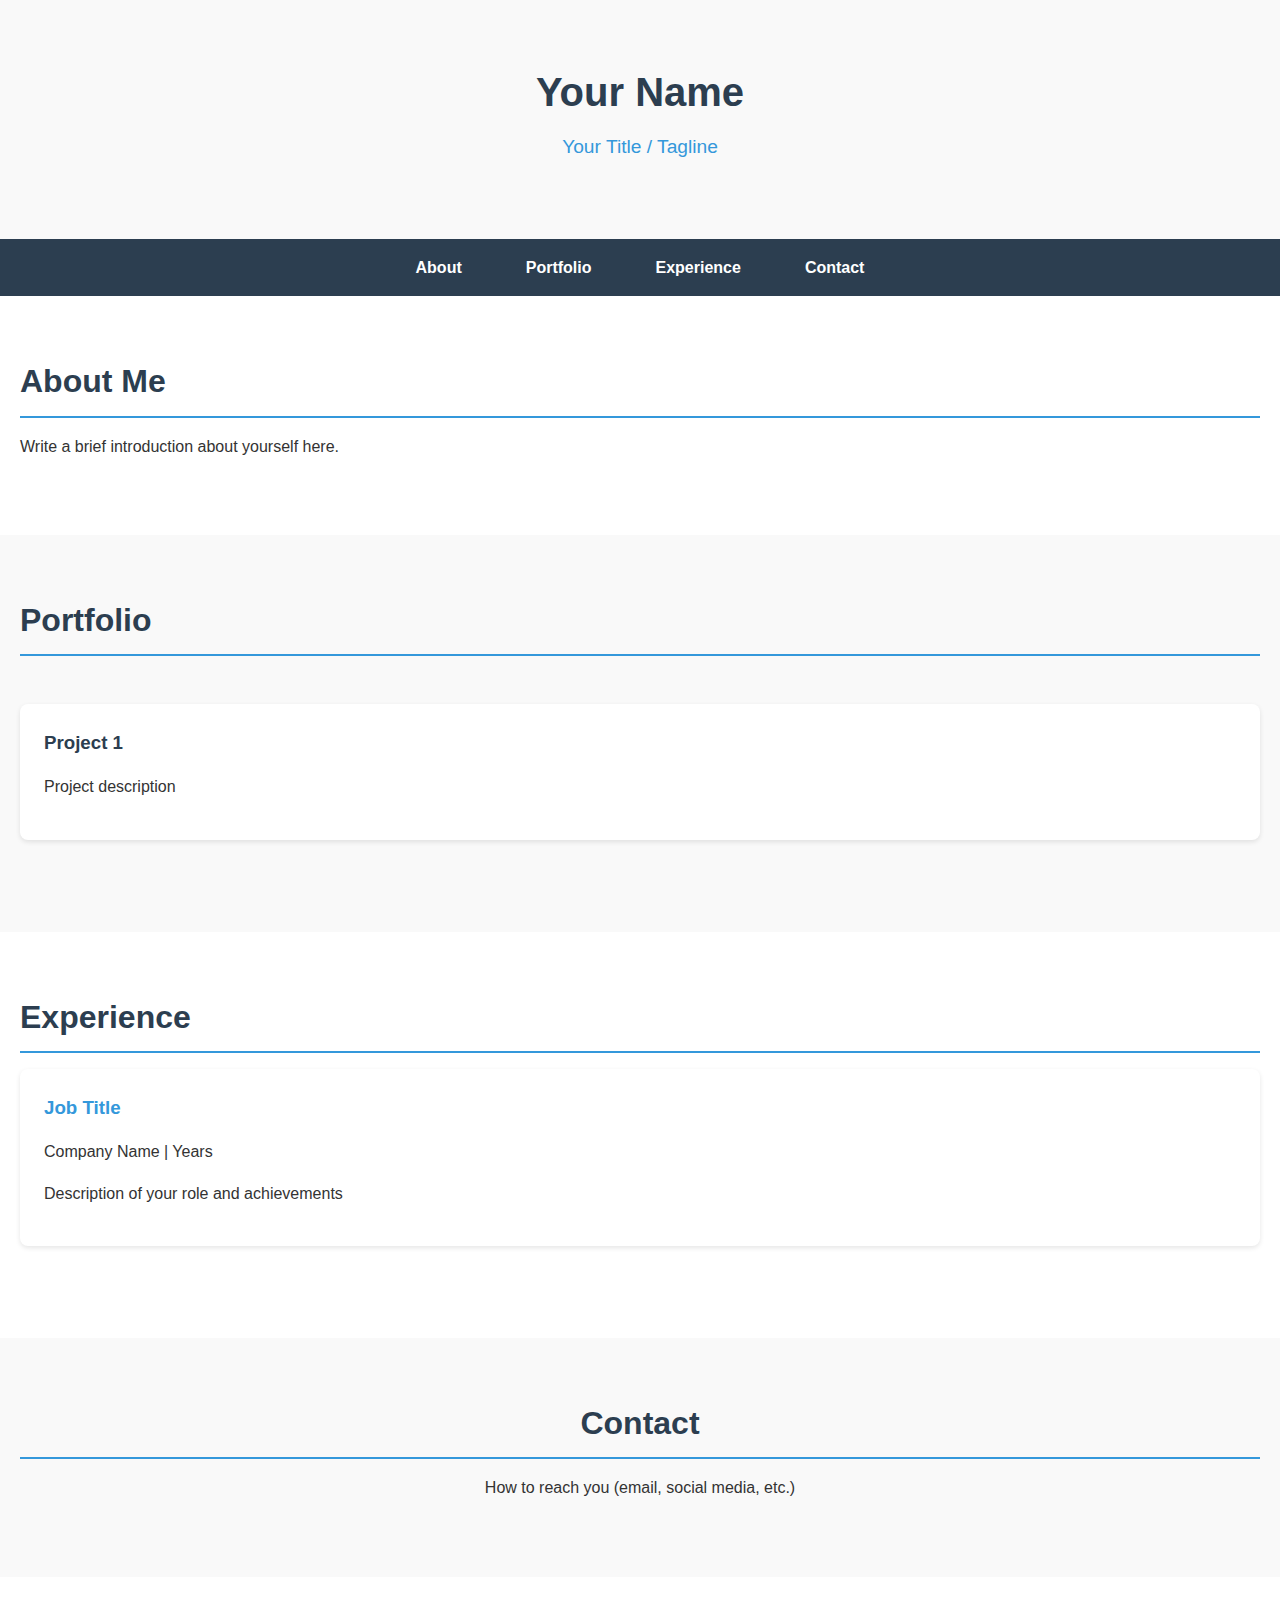
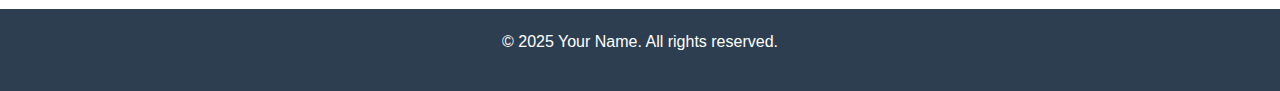
==== skeleton.html @ 7c2d98a1 "Creating my own site" ====
<head>
    <meta charset="UTF-8">
    <meta name="viewport" content="width=device-width, initial-scale=1.0">
    <meta name="description" content="Your personal website - showcase your work and skills">
    <title>Your Name - Personal Website</title>
    <link rel="stylesheet" href="skin.css">
</head>
<body>
    <header>
        <h1>Your Name</h1>
        <p>Your Title / Tagline</p>
    </header>

    <nav>
        <ul>
            <li><a href="#about">About</a></li>
            <li><a href="#portfolio">Portfolio</a></li>
            <li><a href="#experience">Experience</a></li>
            <li><a href="#contact">Contact</a></li>
        </ul>
    </nav>

    <main>
        <section id="about">
            <h2>About Me</h2>
            <p>Write a brief introduction about yourself here.</p>
        </section>

        <section id="portfolio">
            <h2>Portfolio</h2>
            <!-- Add your projects here -->
            <div class="portfolio-grid">
                <div class="portfolio-item">
                    <h3>Project 1</h3>
                    <p>Project description</p>
                </div>
                <!-- Add more portfolio items -->
            </div>
        </section>

        <section id="experience">
            <h2>Experience</h2>
            <!-- Add your work experience here -->
            <div class="experience-item">
                <h3>Job Title</h3>
                <p>Company Name | Years</p>
                <p>Description of your role and achievements</p>
            </div>
        </section>

        <section id="contact">
            <h2>Contact</h2>
            <p>How to reach you (email, social media, etc.)</p>
        </section>
    </main>

    <footer>
        <p>&copy; 2025 Your Name. All rights reserved.</p>
    </footer>
</body>
</html>
---- skin.css ----
/* Global Variables */
:root {
    --primary-color: #2c3e50;
    --secondary-color: #3498db;
    --accent-color: #e74c3c;
    --text-color: #333;
    --light-bg: #f9f9f9;
    --header-font: 'Helvetica Neue', sans-serif;
    --body-font: 'Arial', sans-serif;
}

/* Base Styles */
* {
    margin: 0;
    padding: 0;
    box-sizing: border-box;
}

html {
    scroll-behavior: smooth;
}

body {
    font-family: var(--body-font);
    line-height: 1.6;
    color: var(--text-color);
    background-color: white;
}

/* Typography */
h1, h2, h3, h4, h5, h6 {
    font-family: var(--header-font);
    margin-bottom: 1rem;
    color: var(--primary-color);
}

h1 {
    font-size: 2.5rem;
    margin-bottom: 0.5rem;
}

h2 {
    font-size: 2rem;
    padding-bottom: 0.5rem;
    border-bottom: 2px solid var(--secondary-color);
}

p {
    margin-bottom: 1rem;
}

/* Layout */
.container {
    max-width: 1200px;
    margin: 0 auto;
    padding: 0 20px;
}

/* Header */
header {
    background-color: var(--light-bg);
    padding: 60px 20px;
    text-align: center;
    box-shadow: 0 2px 5px rgba(0,0,0,0.1);
}

header p {
    font-size: 1.2rem;
    color: var(--secondary-color);
}

/* Navigation */
nav {
    background-color: var(--primary-color);
    padding: 1rem 0;
    position: sticky;
    top: 0;
    z-index: 100;
}

nav ul {
    list-style: none;
    display: flex;
    justify-content: center;
    gap: 2rem;
}

nav a {
    color: white;
    text-decoration: none;
    font-weight: bold;
    padding: 0.5rem 1rem;
    border-radius: 4px;
    transition: background-color 0.3s ease;
}

nav a:hover {
    background-color: var(--secondary-color);
}

/* Sections */
section {
    padding: 60px 20px;
}

section:nth-child(even) {
    background-color: var(--light-bg);
}

/* Portfolio Grid */
.portfolio-grid {
    display: grid;
    grid-template-columns: repeat(auto-fit, minmax(300px, 1fr));
    gap: 2rem;
    padding: 2rem 0;
}

.portfolio-item {
    background: white;
    padding: 1.5rem;
    border-radius: 8px;
    box-shadow: 0 2px 5px rgba(0,0,0,0.1);
    transition: transform 0.3s ease;
}

.portfolio-item:hover {
    transform: translateY(-5px);
}

/* Experience Section */
.experience-item {
    margin-bottom: 2rem;
    padding: 1.5rem;
    background: white;
    border-radius: 8px;
    box-shadow: 0 2px 5px rgba(0,0,0,0.1);
}

.experience-item h3 {
    color: var(--secondary-color);
}

/* Contact Section */
#contact {
    text-align: center;
    background-color: var(--light-bg);
}

/* Footer */
footer {
    background-color: var(--primary-color);
    color: white;
    text-align: center;
    padding: 20px;
    margin-top: 2rem;
}

/* Responsive Design */
@media (max-width: 768px) {
    nav ul {
        flex-direction: column;
        align-items: center;
        gap: 1rem;
    }

    h1 {
        font-size: 2rem;
    }

    h2 {
        font-size: 1.5rem;
    }

    .portfolio-grid {
        grid-template-columns: 1fr;
    }
}

/* Animations */
@keyframes fadeIn {
    from {
        opacity: 0;
        transform: translateY(20px);
    }
    to {
        opacity: 1;
        transform: translateY(0);
    }
}

section {
    animation: fadeIn 0.8s ease-out forwards;
}
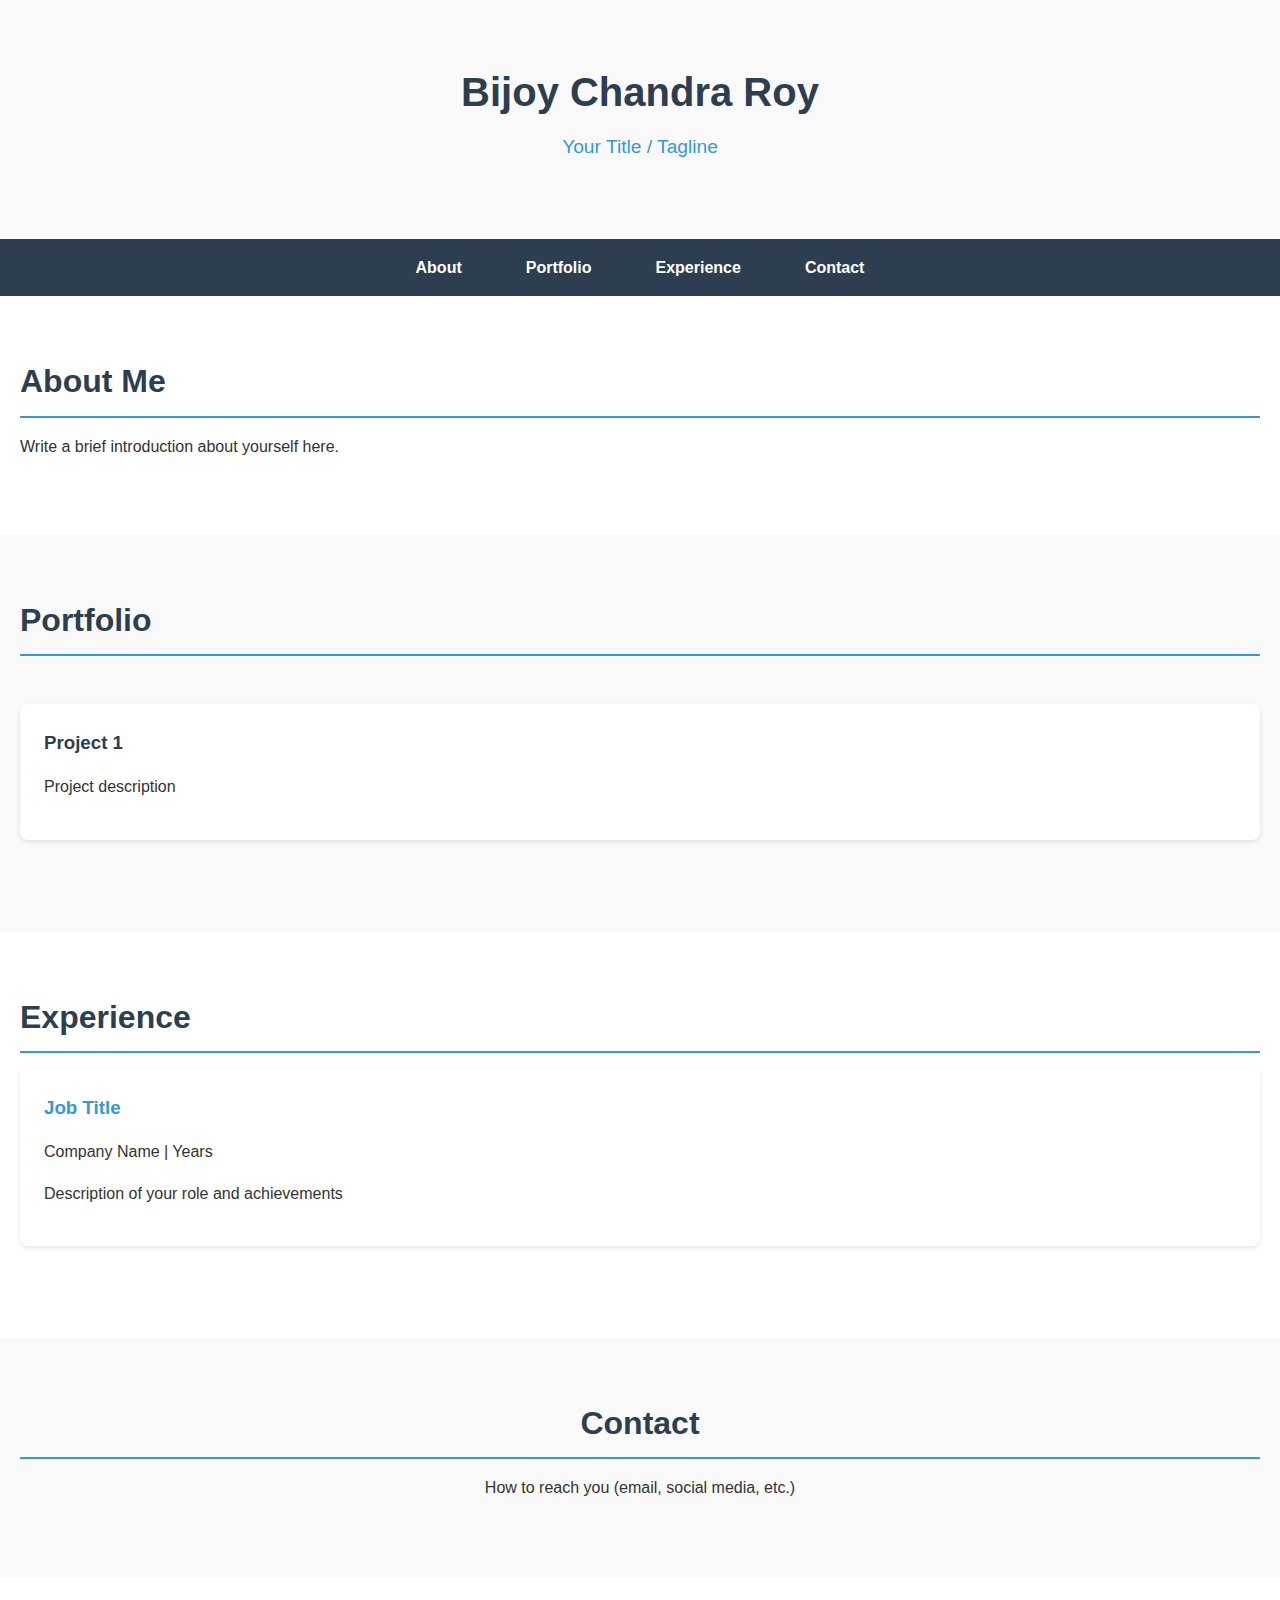
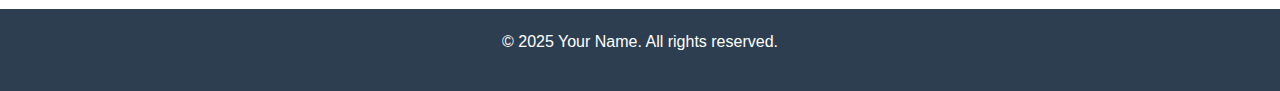
==== commit c49bb424: "Added name" ====
--- a/skeleton.html
+++ b/skeleton.html
@@ -7,7 +7,7 @@
 </head>
 <body>
     <header>
-        <h1>Your Name</h1>
+        <h1>Bijoy Chandra Roy</h1>
         <p>Your Title / Tagline</p>
     </header>
 
@@ -58,4 +58,4 @@
         <p>&copy; 2025 Your Name. All rights reserved.</p>
     </footer>
 </body>
-</html>+</html>
